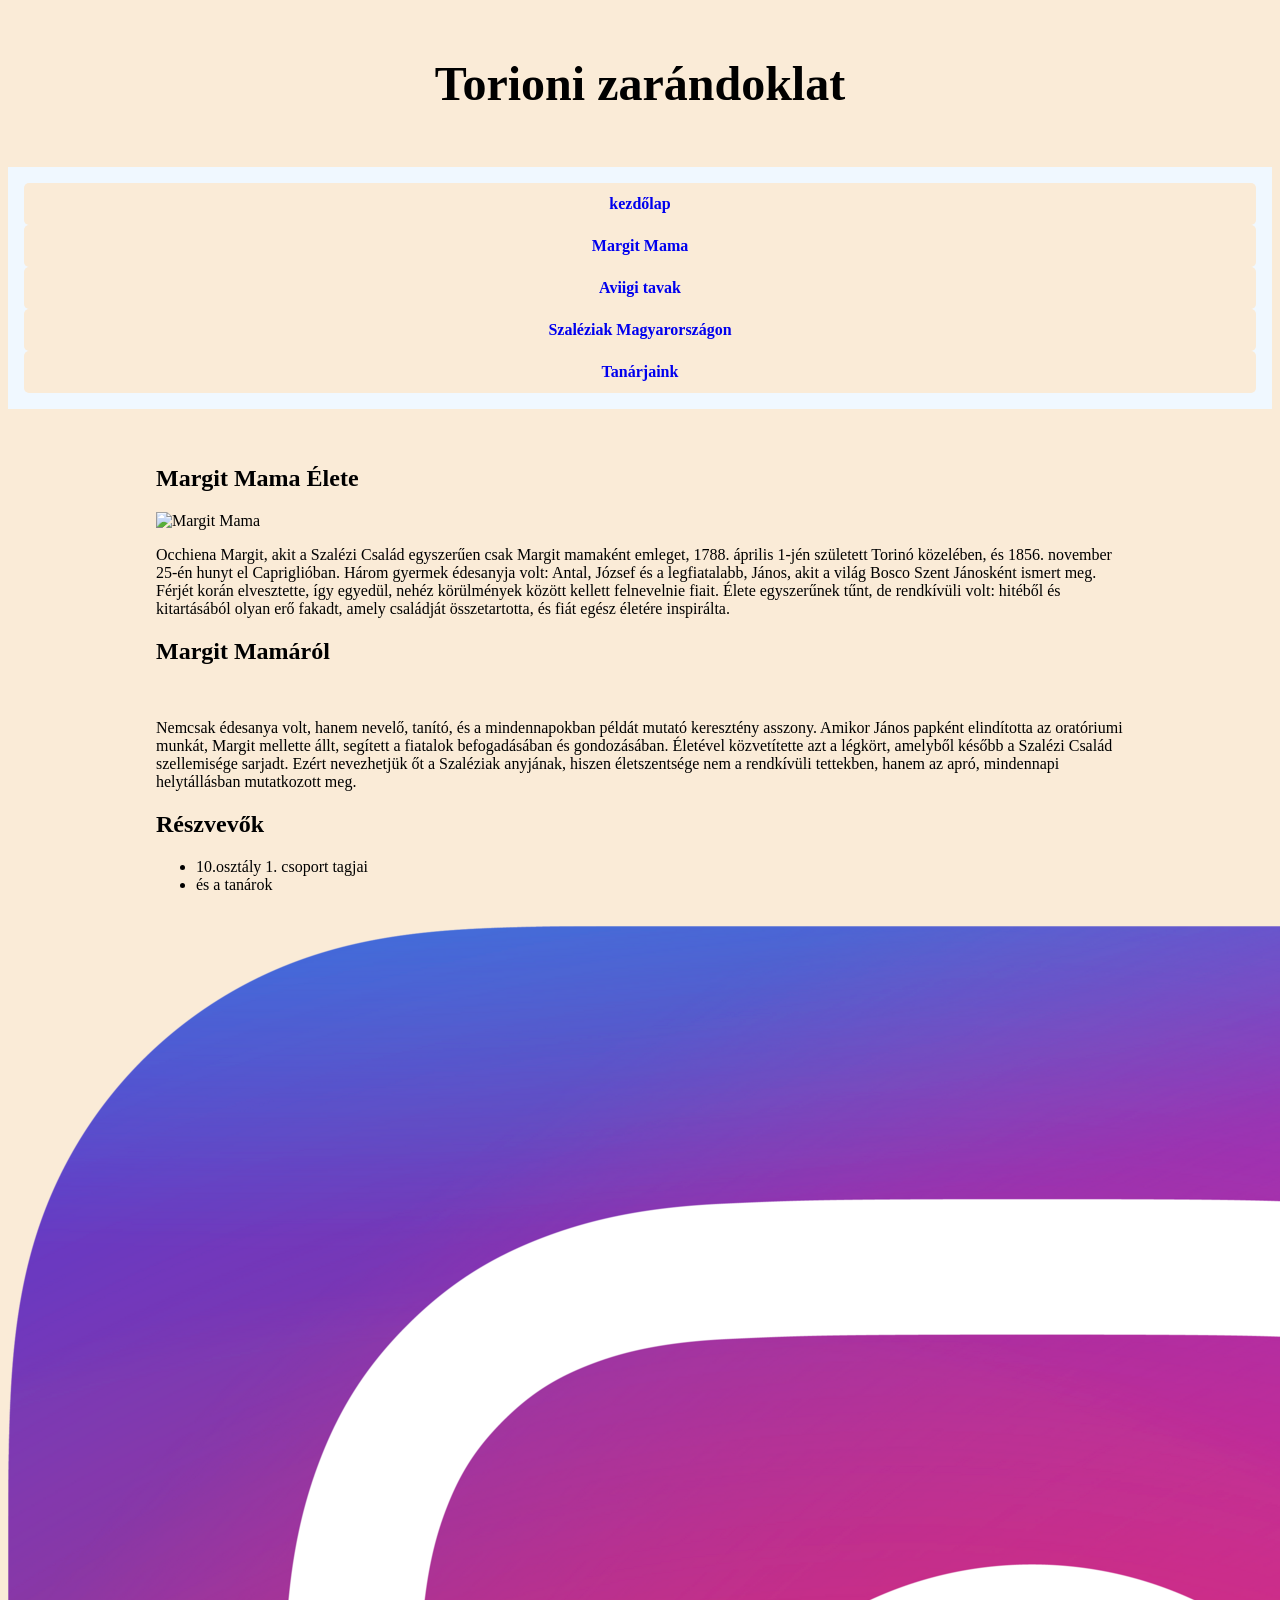
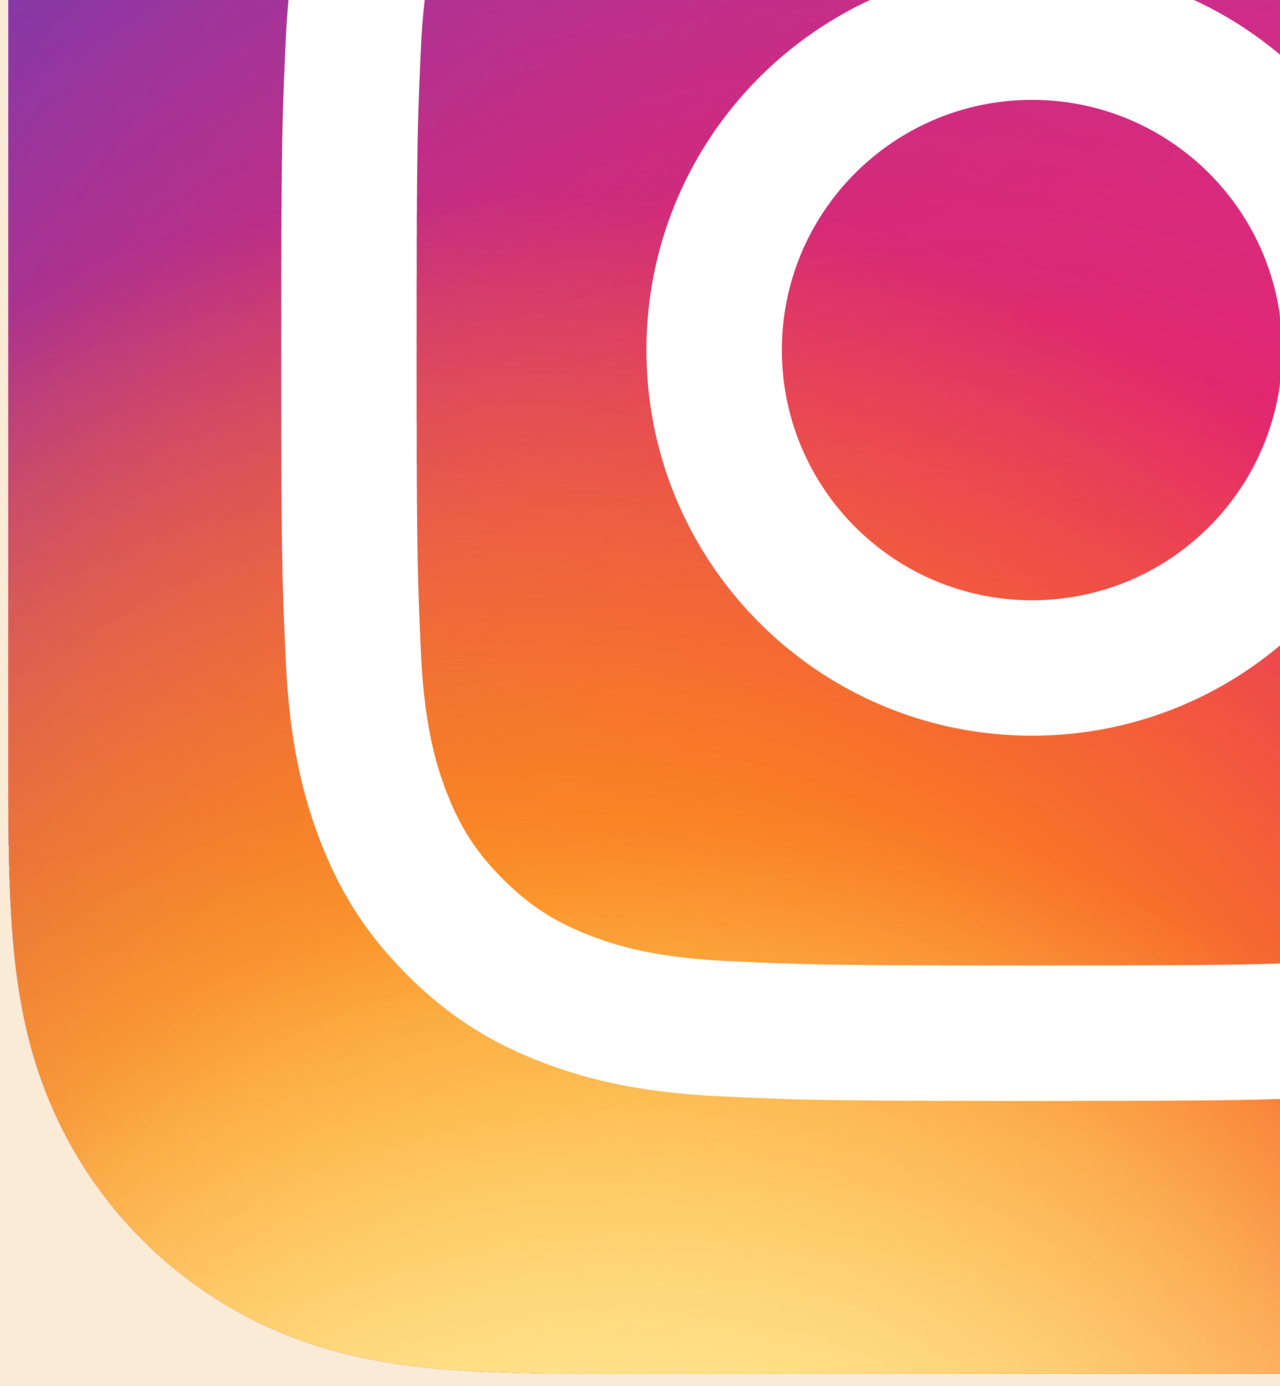
==== dolgozat_9_iru/kepek/index.html @ a2a16887 "30" ====
<!DOCTYPE html>
<html lang="en">
<head>
    <meta charset="UTF-8">
    <meta name="viewport" content="width=device-width, initial-scale=1.0">
    <meta name="keywords" content="">
    <meta http-equiv="X-UA-Compatible" content="IE=7">
    <title>Horváth Eliza</title>
    <link rel="stylesheet" href="stilus.css">
</head>
<body>
    <header>
        <h1>Torioni zarándoklat</h1>
        <nav>
           <a href="class">kezdőlap</a>
           <a href="class">Margit Mama</a>
           <a href="class">Aviigi tavak</a>
           <a href="class">Szaléziak Magyarországon</a>
           <a href="class">Tanárjaink</a>
        </nav>
    </header>
    <article>
        <section>
            <div class="karyta">
                <div>
                <h2>Margit Mama Élete</h2>
                <img src="footer/" alt="Margit Mama">
                <p>Occhiena Margit, akit a Szalézi Család egyszerűen csak Margit mamaként emleget, 1788. április 1-jén született Torinó közelében, és 1856. november 25-én hunyt el Capriglióban. Három gyermek édesanyja volt: Antal, József és a legfiatalabb, János, akit a világ Bosco Szent Jánosként ismert meg. Férjét korán elvesztette, így egyedül, nehéz körülmények között kellett felnevelnie fiait. Élete egyszerűnek tűnt, de rendkívüli volt: hitéből és kitartásából olyan erő fakadt, amely családját összetartotta, és fiát egész életére inspirálta.</p>
                </div>

                <div>
                    <h2>Margit Mamáról</h2>
                    <img src="footer/" alt="">
                    <p>Nemcsak édesanya volt, hanem nevelő, tanító, és a mindennapokban példát mutató keresztény asszony. Amikor János papként elindította az oratóriumi munkát, Margit mellette állt, segített a fiatalok befogadásában és gondozásában. Életével közvetítette azt a légkört, amelyből később a Szalézi Család szellemisége sarjadt. Ezért nevezhetjük őt a Szaléziak anyjának, hiszen életszentsége nem a rendkívüli tettekben, hanem az apró, mindennapi helytállásban mutatkozott meg.</p>
                </div>
            </div>
            <h2>Részvevők</h2>
            <ul>
                <li> 10.osztály 1. csoport tagjai</li>
                <li>és a tanárok</li>
            </ul>
        </section>
    </article>
    <footer>
        <div class="logok">
            <div><img src="footer/Instagram_icon.png" alt=""></div>
        </div>
        <div></div>
    </footer>
    
</body>
</html>
---- dolgozat_9_iru/kepek/stilus.css ----
*{
    box-sizing: border-box;

}
body{
    background-color: antiquewhite;
}
nav{
    text-align: center;
    background-color: aliceblue;
    padding: 16px;
    margin-bottom: 20px;
}
nav a{
    background-color: antiquewhite;
    text-decoration: none;
    padding: 12px;
    border-radius: 5px;
    font-weight: bold;
    display: grid;

}
h1{
    text-align: center;
    padding: 24px;
    margin-bottom: 32px;
    font-size: 48px;

}
article{
    max-width: 1000px;
    margin: auto;
    padding: 16px;

}
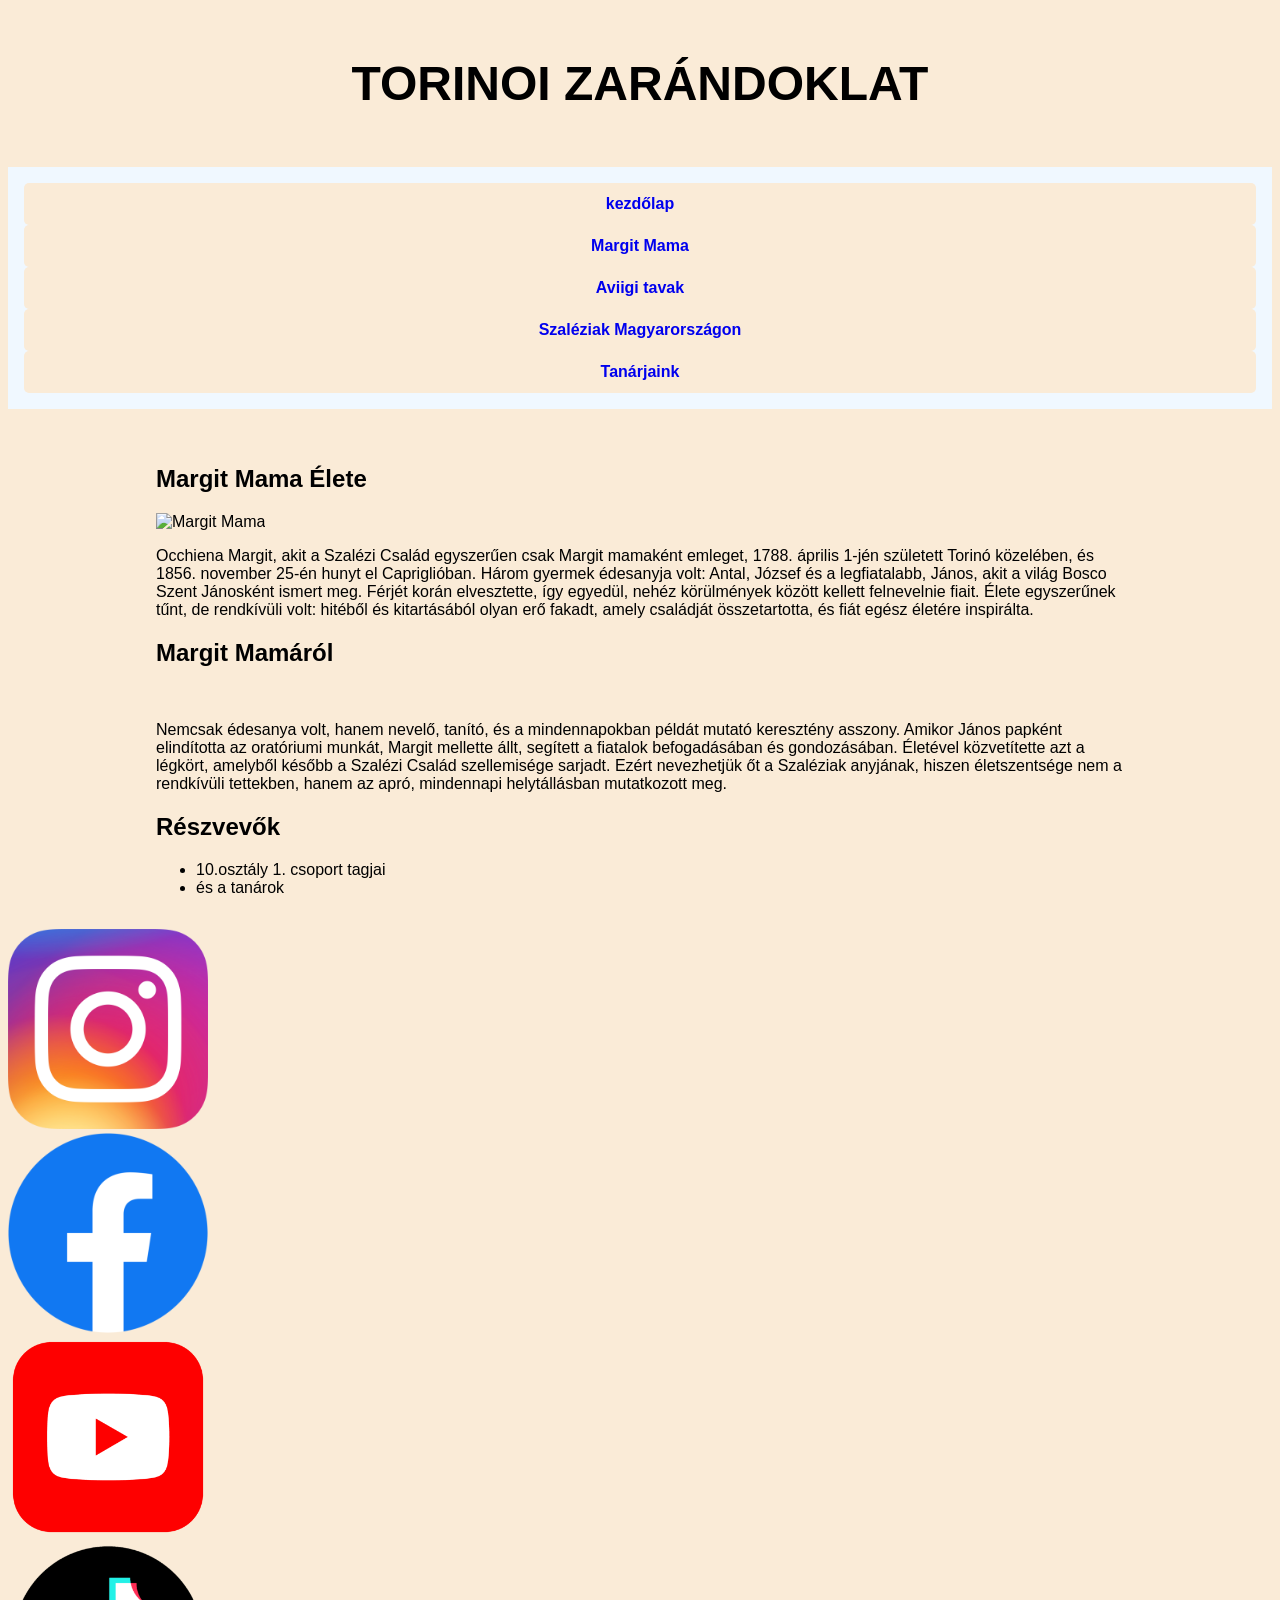
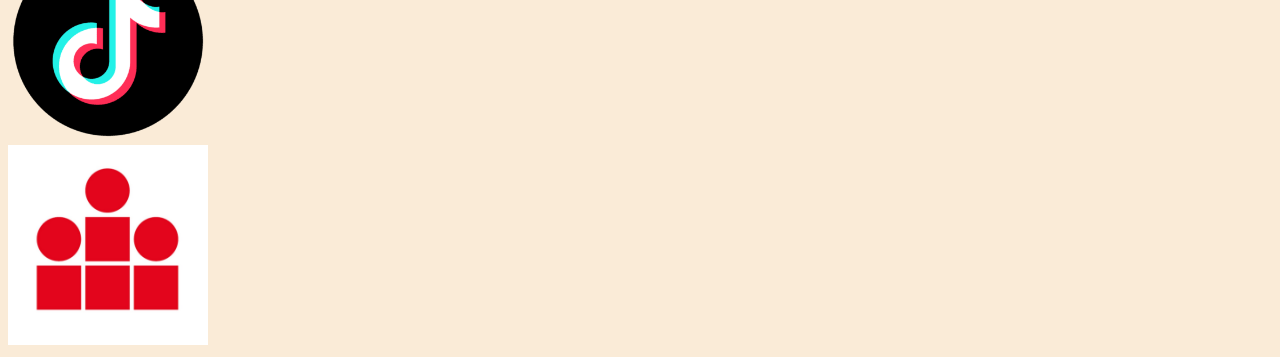
==== commit 239517fa: "16" ====
--- a/dolgozat_9_iru/kepek/index.html
+++ b/dolgozat_9_iru/kepek/index.html
@@ -10,7 +10,7 @@
 </head>
 <body>
     <header>
-        <h1>Torioni zarándoklat</h1>
+        <h1>TORINOI ZARÁNDOKLAT</h1>
         <nav>
            <a href="class">kezdőlap</a>
            <a href="class">Margit Mama</a>
@@ -43,9 +43,12 @@
     </article>
     <footer>
         <div class="logok">
-            <div><img src="footer/Instagram_icon.png" alt=""></div>
-        </div>
-        <div></div>
+                <div><img src="footer/Instagram_icon.png" alt=""></div>
+                <div><img src="footer/Facebook_Logo_(2019).png" alt=""> </div>
+                <div><img src="footer/youtube-icon-free-png.png" alt=""></div>
+                <div><img src="footer/tiktok-icon-free-png.png" alt=""></div>
+                <div><img src="footer/unnamed.jpg" alt=""></div>
+         </div>
     </footer>
     
 </body>
--- a/dolgozat_9_iru/kepek/stilus.css
+++ b/dolgozat_9_iru/kepek/stilus.css
@@ -3,7 +3,10 @@
 
 }
 body{
+    font-family: sans-serif;
     background-color: antiquewhite;
+    color: black;
+    font-size: ;
 }
 nav{
     text-align: center;
@@ -32,4 +35,29 @@
     margin: auto;
     padding: 16px;
 
+}
+img{
+    width: 100%;
+    max-width: 200px;
+
+}
+.kartya div{
+    background-color: azure;
+    border-radius: 40px;
+    display: grid;
+    grid-template-columns: 1fr 1fr;
+    gap: 30 px;
+    padding: 30px;
+
+}
+@media screen and (max-width:600px) {
+    .kartya{
+        grid-template-columns: 1fr;
+    }
+    nav{
+        grid-template-columns: 1fr;
+    }
+    footer{
+        grid-template-columns: 1fr;
+    }
 }
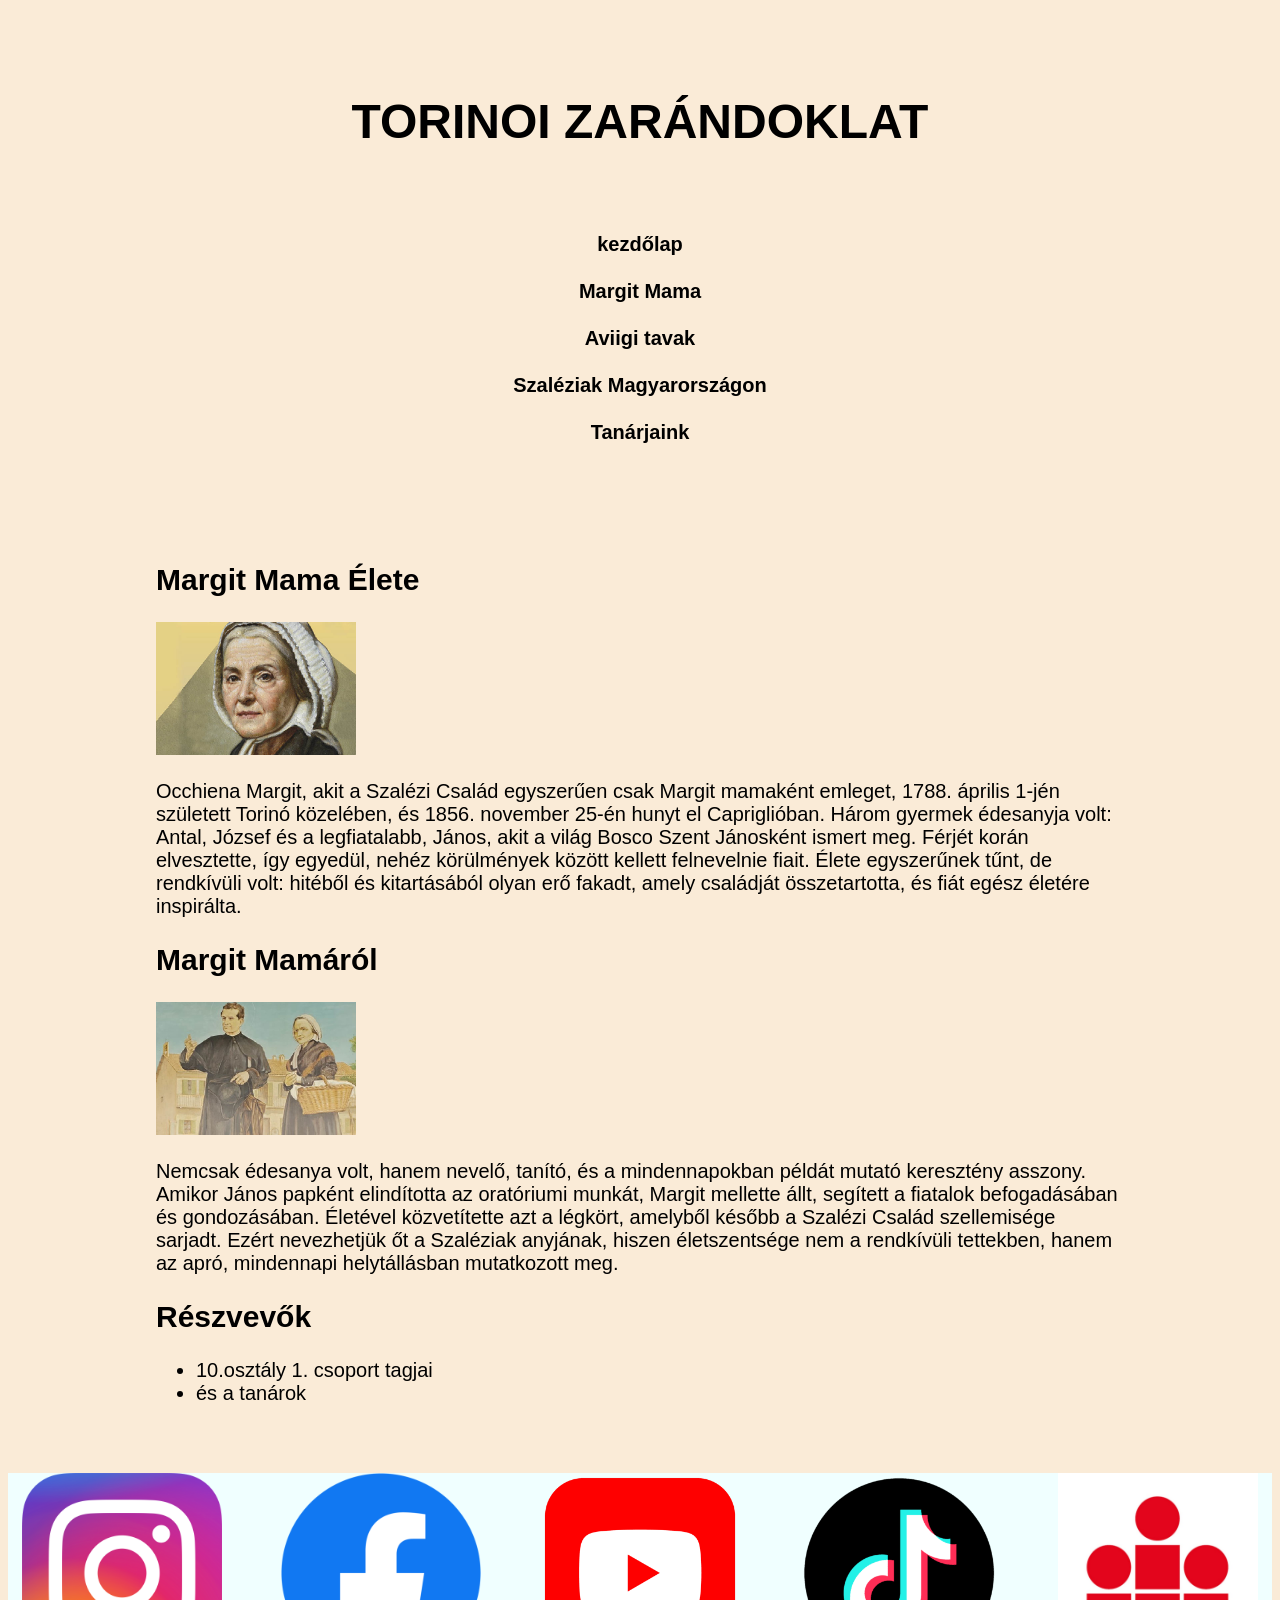
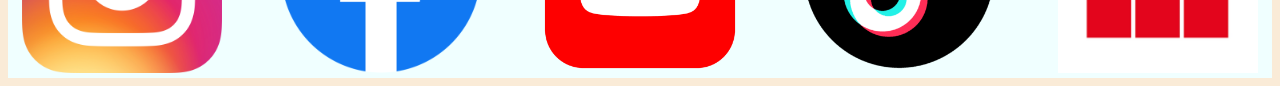
==== commit 5ef53149: "5" ====
--- a/dolgozat_9_iru/kepek/index.html
+++ b/dolgozat_9_iru/kepek/index.html
@@ -24,13 +24,13 @@
             <div class="karyta">
                 <div>
                 <h2>Margit Mama Élete</h2>
-                <img src="footer/" alt="Margit Mama">
+                <img src="margit1.png" alt="Margit Mama">
                 <p>Occhiena Margit, akit a Szalézi Család egyszerűen csak Margit mamaként emleget, 1788. április 1-jén született Torinó közelében, és 1856. november 25-én hunyt el Capriglióban. Három gyermek édesanyja volt: Antal, József és a legfiatalabb, János, akit a világ Bosco Szent Jánosként ismert meg. Férjét korán elvesztette, így egyedül, nehéz körülmények között kellett felnevelnie fiait. Élete egyszerűnek tűnt, de rendkívüli volt: hitéből és kitartásából olyan erő fakadt, amely családját összetartotta, és fiát egész életére inspirálta.</p>
                 </div>
 
                 <div>
                     <h2>Margit Mamáról</h2>
-                    <img src="footer/" alt="">
+                    <img src="margit2.png" alt="">
                     <p>Nemcsak édesanya volt, hanem nevelő, tanító, és a mindennapokban példát mutató keresztény asszony. Amikor János papként elindította az oratóriumi munkát, Margit mellette állt, segített a fiatalok befogadásában és gondozásában. Életével közvetítette azt a légkört, amelyből később a Szalézi Család szellemisége sarjadt. Ezért nevezhetjük őt a Szaléziak anyjának, hiszen életszentsége nem a rendkívüli tettekben, hanem az apró, mindennapi helytállásban mutatkozott meg.</p>
                 </div>
             </div>
--- a/dolgozat_9_iru/kepek/stilus.css
+++ b/dolgozat_9_iru/kepek/stilus.css
@@ -6,21 +6,29 @@
     font-family: sans-serif;
     background-color: antiquewhite;
     color: black;
-    font-size: ;
+    font-size: 20px;
+}
+header{
+    text-align: center;
+    padding: 30px;
+    border-radius: 35px;
+    
 }
 nav{
     text-align: center;
-    background-color: aliceblue;
     padding: 16px;
     margin-bottom: 20px;
 }
 nav a{
-    background-color: antiquewhite;
+    color: black;
     text-decoration: none;
     padding: 12px;
     border-radius: 5px;
     font-weight: bold;
     display: grid;
+    gap: 20px;
+    border: 2px snow;
+    
 
 }
 h1{
@@ -50,6 +58,18 @@
     padding: 30px;
 
 }
+.logok{
+    display: grid;
+    grid-template-columns: 1fr 1fr 1fr 1fr 1fr;
+    gap: 30px;
+
+}
+footer{
+    text-align: center;
+    background-color: azure;
+    margin-top: 32px;
+}
+
 @media screen and (max-width:600px) {
     .kartya{
         grid-template-columns: 1fr;
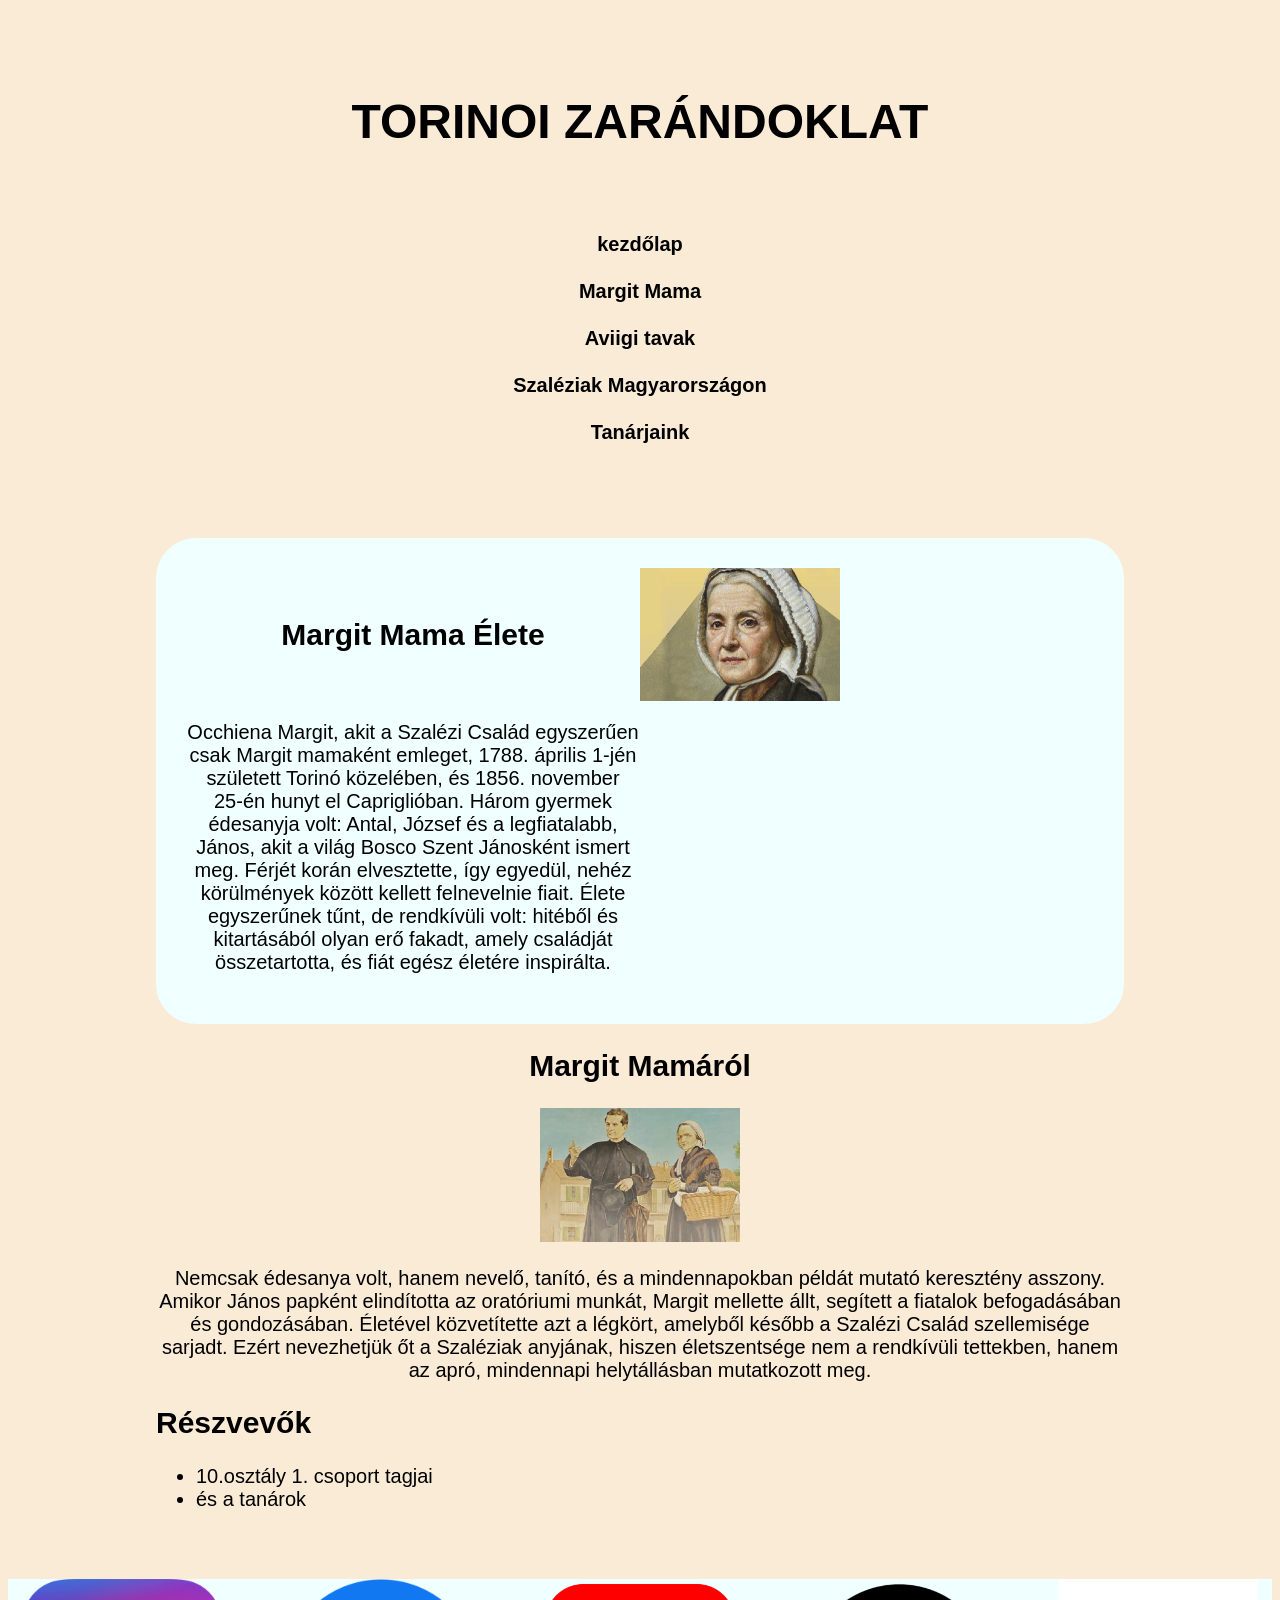
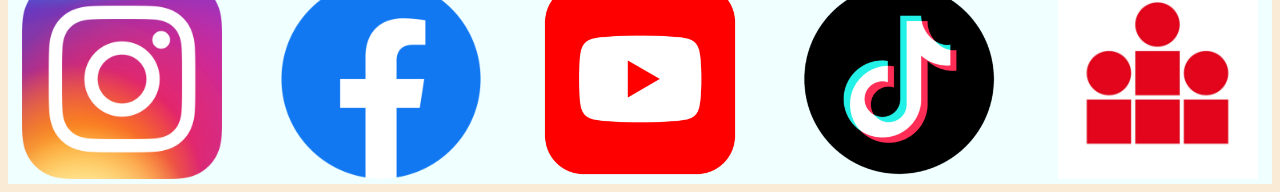
==== commit d68b4348: "vege.." ====
--- a/dolgozat_9_iru/kepek/index.html
+++ b/dolgozat_9_iru/kepek/index.html
@@ -22,13 +22,13 @@
     <article>
         <section>
             <div class="karyta">
-                <div>
+                <div class="kartya1">
                 <h2>Margit Mama Élete</h2>
                 <img src="margit1.png" alt="Margit Mama">
                 <p>Occhiena Margit, akit a Szalézi Család egyszerűen csak Margit mamaként emleget, 1788. április 1-jén született Torinó közelében, és 1856. november 25-én hunyt el Capriglióban. Három gyermek édesanyja volt: Antal, József és a legfiatalabb, János, akit a világ Bosco Szent Jánosként ismert meg. Férjét korán elvesztette, így egyedül, nehéz körülmények között kellett felnevelnie fiait. Élete egyszerűnek tűnt, de rendkívüli volt: hitéből és kitartásából olyan erő fakadt, amely családját összetartotta, és fiát egész életére inspirálta.</p>
                 </div>
 
-                <div>
+                <div class="karyta2">
                     <h2>Margit Mamáról</h2>
                     <img src="margit2.png" alt="">
                     <p>Nemcsak édesanya volt, hanem nevelő, tanító, és a mindennapokban példát mutató keresztény asszony. Amikor János papként elindította az oratóriumi munkát, Margit mellette állt, segített a fiatalok befogadásában és gondozásában. Életével közvetítette azt a légkört, amelyből később a Szalézi Család szellemisége sarjadt. Ezért nevezhetjük őt a Szaléziak anyjának, hiszen életszentsége nem a rendkívüli tettekben, hanem az apró, mindennapi helytállásban mutatkozott meg.</p>
--- a/dolgozat_9_iru/kepek/stilus.css
+++ b/dolgozat_9_iru/kepek/stilus.css
@@ -49,14 +49,24 @@
     max-width: 200px;
 
 }
-.kartya div{
+.kartya1 {
     background-color: azure;
     border-radius: 40px;
     display: grid;
     grid-template-columns: 1fr 1fr;
     gap: 30 px;
     padding: 30px;
+    align-items: center;
 
+}
+.kartya2 {
+    background-color: azure;
+    border-radius: 40px;
+    display: grid;
+    grid-template-columns: 1fr 1fr;
+    gap: 30 px;
+    padding: 30px;
+    align-items: center;
 }
 .logok{
     display: grid;
@@ -68,6 +78,9 @@
     text-align: center;
     background-color: azure;
     margin-top: 32px;
+}
+div{
+    text-align: center;
 }
 
 @media screen and (max-width:600px) {
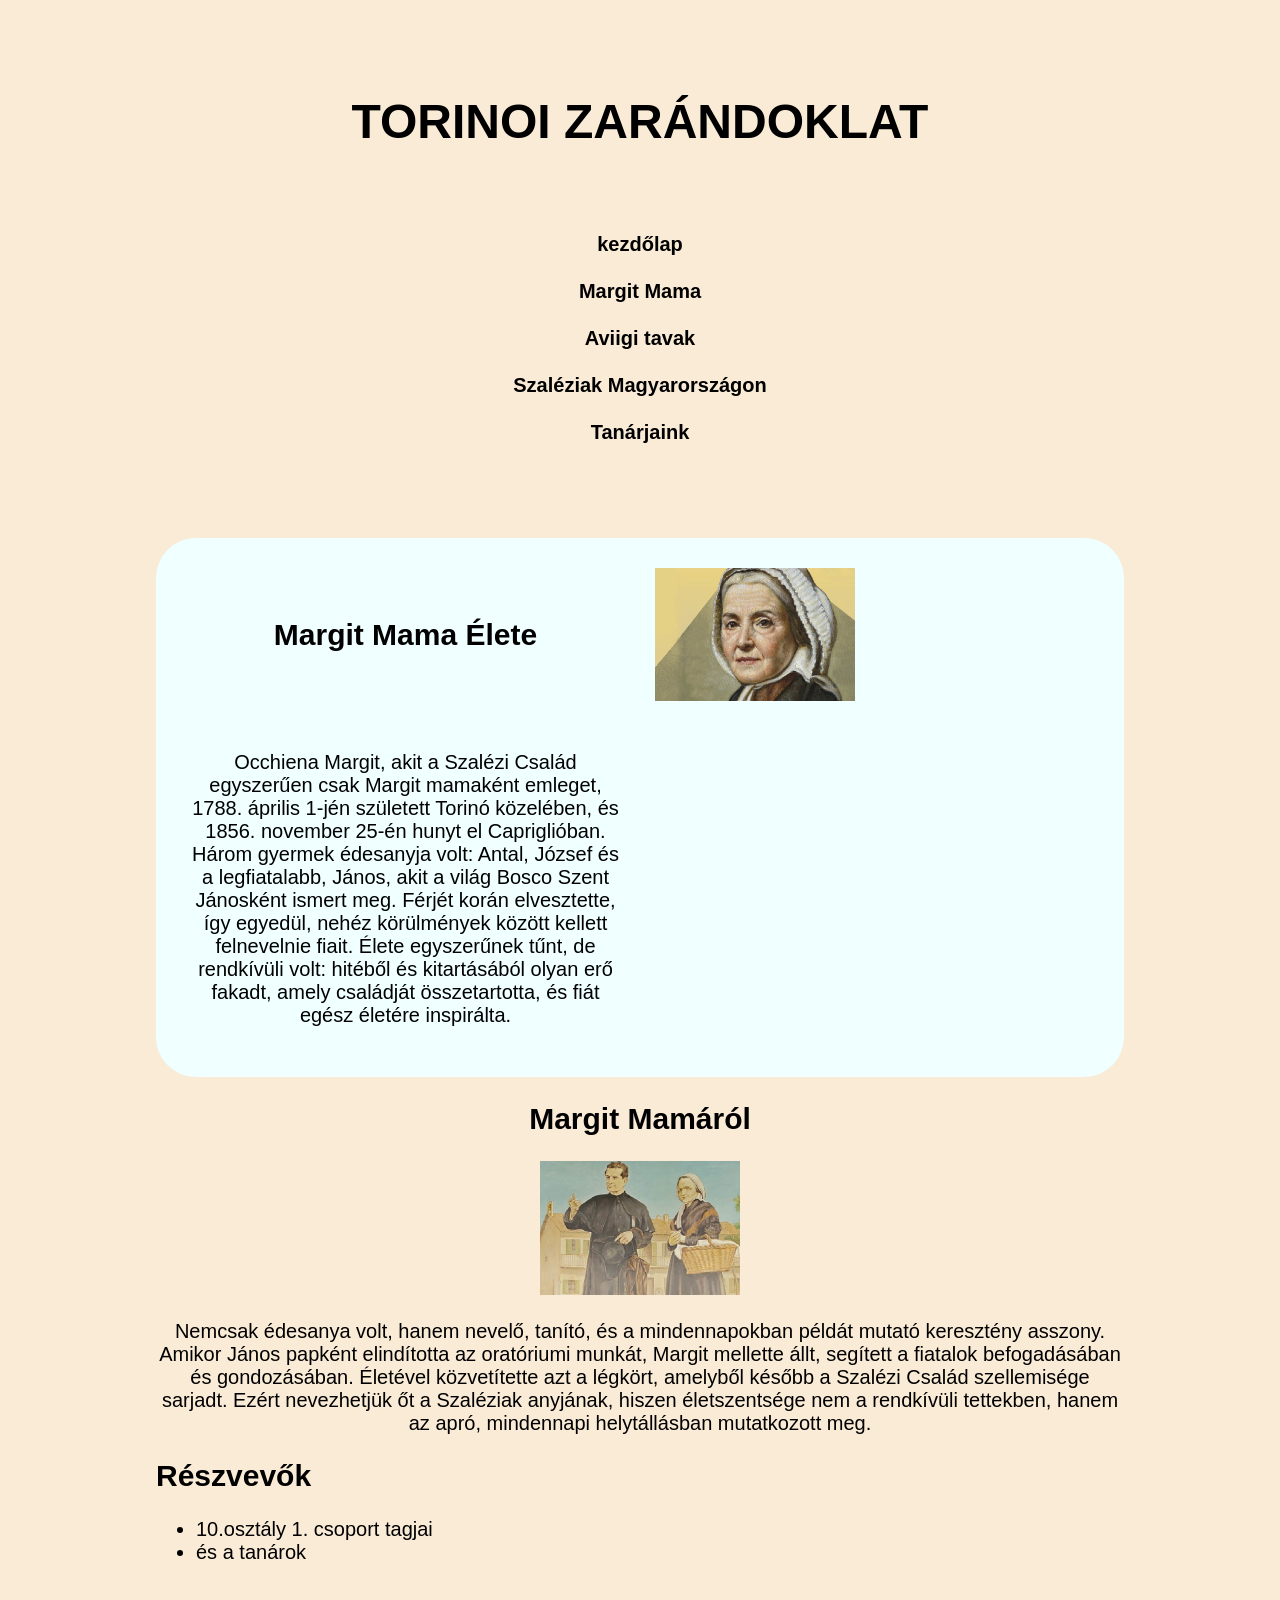
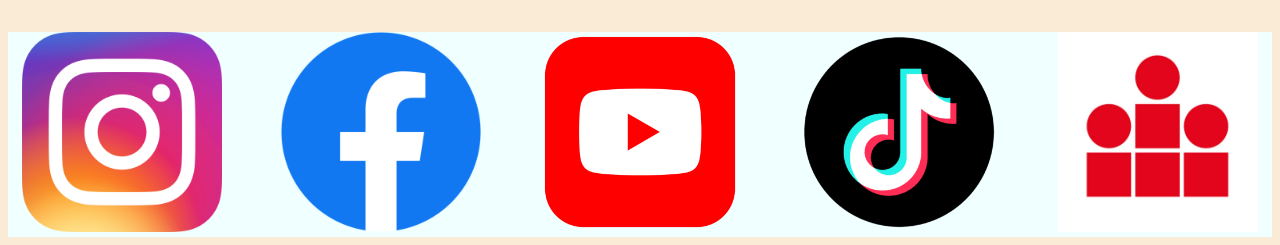
==== commit 1658cbe3: "validalas utan" ====
--- a/dolgozat_9_iru/kepek/index.html
+++ b/dolgozat_9_iru/kepek/index.html
@@ -4,7 +4,7 @@
     <meta charset="UTF-8">
     <meta name="viewport" content="width=device-width, initial-scale=1.0">
     <meta name="keywords" content="">
-    <meta http-equiv="X-UA-Compatible" content="IE=7">
+    <meta name="description" content="">
     <title>Horváth Eliza</title>
     <link rel="stylesheet" href="stilus.css">
 </head>
--- a/dolgozat_9_iru/kepek/stilus.css
+++ b/dolgozat_9_iru/kepek/stilus.css
@@ -54,7 +54,7 @@
     border-radius: 40px;
     display: grid;
     grid-template-columns: 1fr 1fr;
-    gap: 30 px;
+    gap: 30px;
     padding: 30px;
     align-items: center;
 
@@ -64,7 +64,7 @@
     border-radius: 40px;
     display: grid;
     grid-template-columns: 1fr 1fr;
-    gap: 30 px;
+    gap: 30px;
     padding: 30px;
     align-items: center;
 }
